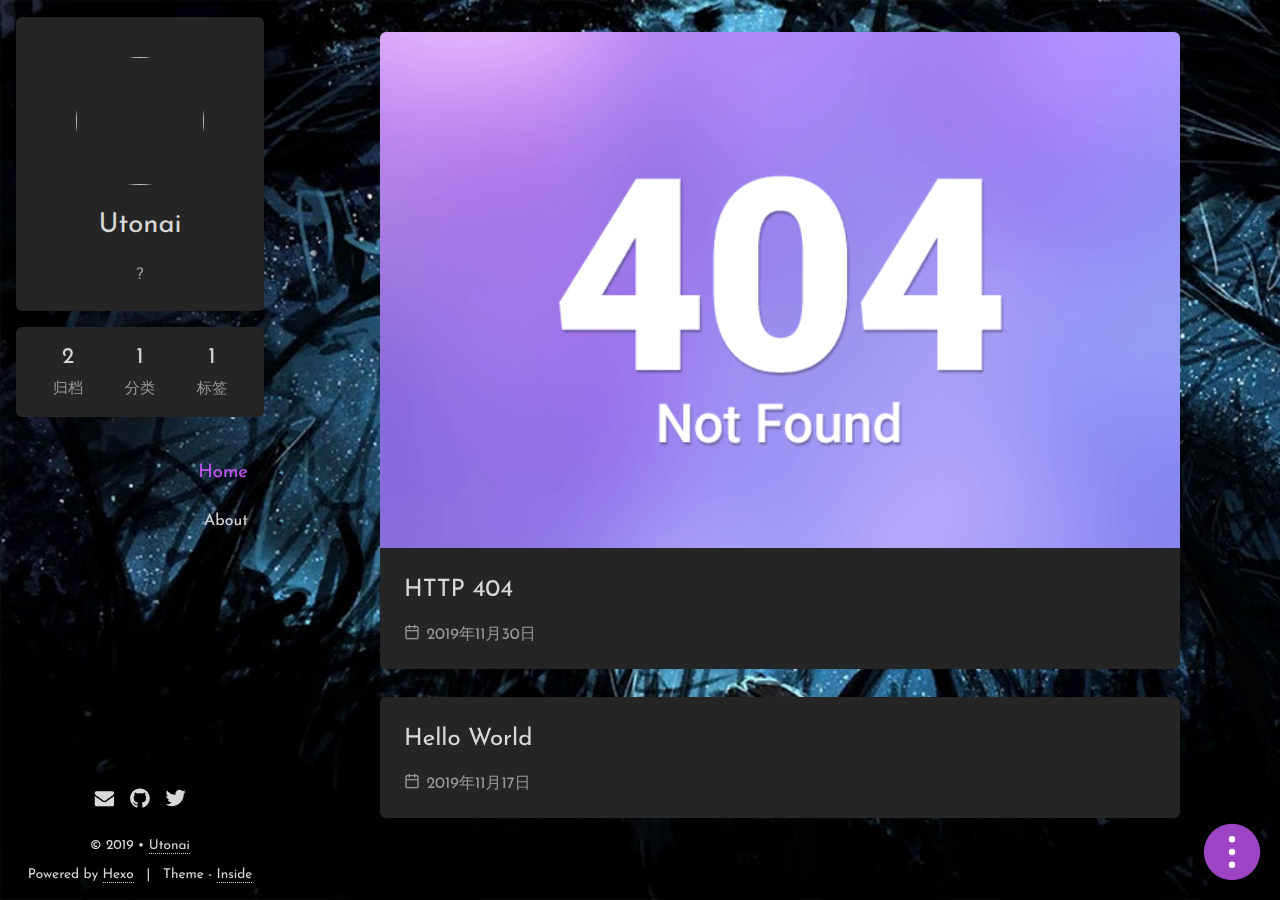
==== index.html @ 96c7155a "Site updated: 2019-12-01 02:09:12" ====
<!doctype html>
<html lang="zh-Hans">
<head>
<meta charset="utf-8">
<title>Utonai</title>
<base href="/">
<meta name="viewport" content="width=device-width, initial-scale=1, maximum-scale=1, user-scalable=0">
<link rel="canonical" href="http://yoursite.com/">
<link rel="icon" type="image/x-icon" href="/favicon.ico">

<meta property="og:type" content="website">
<meta property="og:title" content="Utonai">
<meta property="og:url" content="http:&#x2F;&#x2F;yoursite.com&#x2F;index.html">
<meta property="og:site_name" content="Utonai">
<meta property="og:locale" content="zh-CN">
<meta property="og:image" content="https:&#x2F;&#x2F;www.gravatar.com&#x2F;avatar&#x2F;37f7db5474f10c8916a2327aef70e1d9?s&#x3D;160">
<meta name="twitter:card" content="summary">
<meta name="twitter:image" content="https:&#x2F;&#x2F;www.gravatar.com&#x2F;avatar&#x2F;37f7db5474f10c8916a2327aef70e1d9?s&#x3D;160">


<link href="//fonts.googleapis.com/css?family=Baloo+Bhaijaan|Inconsolata|Josefin+Sans|Montserrat|Source+Code+Pro" rel="stylesheet">
<link href="/styles.6d727dade1159bc77736.css" rel="stylesheet">
<link rel="stylesheet" href="/theme.0e600fcb219530460d60.css">
<script src="/config.42f0c1e084288ba8e348.js"></script>

</head>
<body lang="zh-Hans">
<is-a></is-a>
<script src="/runtime.ee6f73bc31187f12810a.js"></script>
<script src="/polyfills.14df1390f4da8e838f05.js"></script>
<script src="/main.0c926d87f8cb6ab96db0.js"></script>
</body>
</html>
---- styles.6d727dade1159bc77736.css ----
body,html{height:100%}@media print{body,html{height:auto}}html{font-size:16px}@media screen and (max-width:359px){html{font-size:12px}}body{margin:0;font-family:sans-serif;text-rendering:geometricPrecision;-webkit-font-smoothing:antialiased;-webkit-text-size-adjust:100%}@media print{body{background:none!important;color:#000!important}}h1,h2,h3,h4,h5,h6{font-weight:400;line-height:1.5}h1{font-size:2rem}h2{font-size:1.75rem}h3{font-size:1.5rem}h4{font-size:1.25rem}h5,h6{font-size:1rem}a{color:inherit;text-decoration:none;cursor:pointer}canvas,iframe,video{display:block;margin:auto;max-width:100%}img{max-width:100%}blockquote{margin:0;padding:0}table{border-spacing:0;border-collapse:collapse;font-size:inherit}td,th{padding:0}code,pre{font-size:85%;-webkit-font-smoothing:initial;-moz-osx-font-smoothing:initial}code{padding:.2em .4em;border-radius:3px}pre{padding:.75rem 1rem;line-height:0;border:1px solid;border-color:inherit}pre pre{border:0}pre code{background:none;margin:0;padding:0;color:inherit}:focus{outline:none}::-webkit-scrollbar{width:8px;height:6px}@media (max-width:676px){::-webkit-scrollbar{width:0;height:0;background:none}}::-webkit-scrollbar-thumb{border-radius:3px}input{border:0;background:none;color:inherit;font-family:inherit;line-height:1.4}input::-webkit-input-placeholder{color:inherit;opacity:.5}@font-face{font-weight:400;font-style:normal;font-family:Icon;src:url([data-uri]) format("woff")}.bf:before{color:inherit;text-transform:none;font-style:normal;font-family:Icon}.icon-exit:before{content:"\E928"}.icon-external:before{content:"\E929"}.icon-check:before{content:"\E92A"}.icon-circle:before{content:"\E92B"}.icon-link:before{content:"\E906"}.icon-at:before{content:"\E927"}.icon-image:before{content:"\E905"}.icon-loader:before{content:"\E902"}.icon-author:before{content:"\E900"}.icon-cate:before{content:"\E901"}.icon-hash:before{content:"\E903"}.icon-dot:before{content:"\E904"}.icon-next:before{content:"\E907"}.icon-previous:before{content:"\E908"}.icon-down:before{content:"\E909"}.icon-up:before{content:"\E90A"}.icon-search:before{content:"\E90B"}.icon-calendar:before{content:"\E90C"}.icon-eye:before{content:"\E90D"}.icon-clock:before{content:"\E90E"}.icon-sidebar:before{content:"\E926"}.icon-toc:before{content:"\E925"}.icon-wechat:before{content:"\E91C"}.icon-paypal:before{content:"\E919"}.icon-bitcoin:before{content:"\E91B"}.icon-soundcloud:before{content:"\E90F"}.icon-pinterest:before{content:"\E91A"}.icon-youtube:before{content:"\E916"}.icon-tumblr:before{content:"\E914"}.icon-linkedin:before{content:"\E915"}.icon-myspace:before{content:"\E917"}.icon-disqus:before{content:"\E918"}.icon-hangouts:before{content:"\E910"}.icon-email:before{content:"\E911"}.icon-facebook:before{content:"\E912"}.icon-dribbble:before{content:"\E913"}.icon-telegram:before{content:"\E91D"}.icon-qq:before{content:"\E91E"}.icon-instagram:before{content:"\E91F"}.icon-weibo:before{content:"\E920"}.icon-googleplus:before{content:"\E921"}.icon-feed:before{content:"\E922"}.icon-twitter:before{content:"\E923"}.icon-github:before{content:"\E924"}.bk{position:relative}.bg{position:fixed;top:0;left:0;z-index:1;overflow-x:hidden;overflow-y:auto;-webkit-overflow-scrolling:touch;width:100%;height:100%}.bg img{position:absolute;transition:transform .3s cubic-bezier(.2,0,.2,1);-ms-transform-origin:0 0;transform-origin:0 0}.bg:after{content:"";position:absolute;left:0;right:0;bottom:0;top:0;z-index:-1;transition:opacity .3s;opacity:0}.bh{cursor:zoom-out}.bh:after{opacity:1}.bi{word-wrap:break-word;line-height:1.8}.bi h2,.bi h3,.bi h4,.bi h5,.bi h6{margin:2rem 0 1rem;font-weight:700}.bi h2 a:last-child,.bi h3 a:last-child,.bi h4 a:last-child,.bi h5 a:last-child,.bi h6 a:last-child{visibility:hidden;border:0}.bi h2 a:last-child:active,.bi h2 a:last-child:focus,.bi h2 a:last-child:hover,.bi h3 a:last-child:active,.bi h3 a:last-child:focus,.bi h3 a:last-child:hover,.bi h4 a:last-child:active,.bi h4 a:last-child:focus,.bi h4 a:last-child:hover,.bi h5 a:last-child:active,.bi h5 a:last-child:focus,.bi h5 a:last-child:hover,.bi h6 a:last-child:active,.bi h6 a:last-child:focus,.bi h6 a:last-child:hover{color:inherit}.bi h2 a:last-child:active:after,.bi h2 a:last-child:focus:after,.bi h2 a:last-child:hover:after,.bi h3 a:last-child:active:after,.bi h3 a:last-child:focus:after,.bi h3 a:last-child:hover:after,.bi h4 a:last-child:active:after,.bi h4 a:last-child:focus:after,.bi h4 a:last-child:hover:after,.bi h5 a:last-child:active:after,.bi h5 a:last-child:focus:after,.bi h5 a:last-child:hover:after,.bi h6 a:last-child:active:after,.bi h6 a:last-child:focus:after,.bi h6 a:last-child:hover:after{opacity:1;transition:opacity .15s}.bi h2 a:last-child:after,.bi h3 a:last-child:after,.bi h4 a:last-child:after,.bi h5 a:last-child:after,.bi h6 a:last-child:after{padding-left:.2em;content:"\E906";vertical-align:-16%;font-style:normal;font-family:Icon;line-height:1;opacity:.63}.bi h2:active a,.bi h2:focus a,.bi h2:hover a,.bi h3:active a,.bi h3:focus a,.bi h3:hover a,.bi h4:active a,.bi h4:focus a,.bi h4:hover a,.bi h5:active a,.bi h5:focus a,.bi h5:hover a,.bi h6:active a,.bi h6:focus a,.bi h6:hover a{visibility:visible}.bi>iframe,.bi>video{margin:2em auto}.bi img{vertical-align:text-bottom}.bi hr{margin:2.5em auto;width:4px;height:4px;border:0;border-radius:3px;background-color:currentColor;box-shadow:1em 0 0 0 currentColor,-1em 0 0 0 currentColor}.bi blockquote{position:relative;margin:2em 0;padding-left:24px}.bi blockquote:before{position:absolute;left:0;top:0;width:4px;bottom:0;background-color:currentColor;content:"";opacity:.2}.bi blockquote footer cite{word-break:break-all}.bi blockquote footer cite:before{padding:0 .3em;content:"\2014"}@media print{.bi blockquote{margin:2em 1em;font-style:italic;color:#555}}.bi ol,.bi ul{padding-left:2em}.bi ol>li{list-style-type:decimal}.bi ol>li>ol>li{list-style-type:lower-alpha}.bi ol>li>ol>li>ol>li{list-style-type:lower-roman}.bi a{border-bottom:1px dotted;transition:color .15s,border-color .15s,opacity .15s}.bi a:active,.bi a:focus,.bi a:hover{border-bottom-style:solid}.bi>pre{overflow-x:auto}.bi>pre code{color:inherit;background-color:inherit}@media print{.bi{line-height:1.5}.bi a{border-bottom:0}.bi a[href^=http]:after,.bi a[href^=https] .bi a[href^="//"]:after{content:" ("attr(href)")"}}.bj:first-letter{float:left;margin:.3rem .4rem 0 0;font-size:2.9rem;line-height:1}@media print{.bj:first-letter{font-size:2.6rem}}.article-img{display:block;margin:auto;cursor:zoom-in}.article-img+figcaption{display:block;margin-top:.75em;text-align:center;font-size:.85em;opacity:.63}.article-bounded{margin:1.5em 0;border-color:inherit}.article-bounded>div{overflow-x:auto}@media print{.article-bounded>div{box-shadow:none!important;overflow-x:visible}}@media (max-width:676px){.article-bounded{overflow-x:auto;margin:1.5em -1.5rem}.article-bounded>div{display:table;overflow-x:inherit;padding:0 1.5rem;min-width:100%;box-shadow:none!important}}.article-table{border-color:inherit}.article-table table{margin:auto;min-width:100%;border-color:inherit}.article-table td,.article-table th{padding:.5em 1em;border:1px solid;border-color:inherit}.article-table td:first-child,.article-table th:first-child{border-left-width:0}@media (max-width:676px){.article-table td:first-child,.article-table th:first-child{border-left-width:1px}}.article-table th{text-align:inherit;white-space:nowrap;font-weight:700}.article-table td{white-space:pre}.article-table th[align=center]{text-align:center}.article-table th[align=right]{text-align:right}@media print{.article-table{text-align:center}.article-table table{display:inline-table;min-width:auto;border:1px solid;text-align:left}.article-table td,.article-table th{white-space:normal;border:1px solid;padding:.5em}.article-table tr:nth-child(2n){background:none!important}}.highlight{position:relative;margin:1rem}.highlight>div{overflow-x:auto}.highlight code{background:none}.highlight pre{margin:0;border:0}@media print{.highlight pre{padding-left:0;padding-right:0;white-space:pre-wrap}}.highlight .gutter{text-align:right;-webkit-user-select:none;-moz-user-select:none;-ms-user-select:none;user-select:none}.highlight .gutter pre{padding:.75rem .25rem .75rem .75rem}@media print{.highlight .gutter{display:none}}.highlight figcaption{padding:.5rem 1rem;font-size:85%}.highlight figcaption a{float:right;border:0}@media print{.highlight figcaption{padding-left:0;padding-right:0}}.highlight .emphasis{font-style:italic}.highlight .strong{font-weight:700}@media print{.highlight{border:0!important}}.gist .gist-meta{background:none!important}.gist .gist-file{border-color:#eee!important;border-radius:3px!important}.gist .gist-data{padding:.4em 0!important;border-color:#eee!important;border-radius:3px 3px 0 0!important}.bl{display:block;overflow-x:hidden}.bl,.bn{position:relative;height:100%}.bn{margin-left:280px;-ms-transform-origin:0 42%;transform-origin:0 42%}@media (max-width:975px){.bn{margin:0}}@media print{.bn{margin:0}}.bm,.br{height:100%}.br{overflow-y:auto;-webkit-overflow-scrolling:touch}.bq{position:relative;display:block;margin:2rem auto;max-width:660px;min-width:640px}@media (max-width:676px){.bq{margin:0;max-width:none;min-width:auto}}@media print{.bq{margin:0 auto;max-width:680px}}.bp{position:absolute;top:0;right:0;left:0;height:100%}@media (max-width:676px){.bo:before{position:absolute;top:1.6rem;bottom:1.6rem;left:-1.6rem;z-index:-1;width:100%;background-color:hsla(0,0%,100%,.2);content:""}.bo .br,.bo:before{border-radius:.85rem}.bo .br{overflow-y:hidden;transition:border-radius .4s}}.bs{position:relative;display:block;margin-left:1.5rem;padding:.5rem 0;line-height:2rem;transition:color .15s}.bs:before{position:absolute;top:1.5rem;left:-1rem;content:"-";opacity:.63;-ms-transform:translateY(-50%);transform:translateY(-50%)}.bu{float:left;padding-right:.5rem;white-space:nowrap;letter-spacing:1px;font-size:.85rem;opacity:.63}.bt{display:table-cell;font-size:1.15rem}.bv{padding:2px;width:8rem;height:8rem;border-radius:50%;vertical-align:bottom}@media (max-width:676px){.bv{border-color:hsla(0,0%,100%,.618)!important}}.bw{display:block}.bx{border-radius:6px;padding:2.15rem}@media (max-width:676px){.bx{border-radius:0;padding:1.5rem}}.by{position:relative;display:block;padding:1rem 2.15rem 2.15rem}@media (max-width:676px){.by{padding:1rem 1.5rem 1.5rem}}@media print{.by{display:none}}.bz{display:block;padding:1rem;border-radius:3px;text-align:center;line-height:1.8;transition:background-color .15s;-webkit-user-select:none;-moz-user-select:none;-ms-user-select:none;user-select:none}.bz:active,.bz:focus,.bz:hover{color:#fff}.ca{padding-bottom:4rem;line-height:1.6}.cb{display:block;margin:2rem 0;padding:1rem 1.5rem;border-left:3px solid rgba(0,0,0,0);border-radius:3px;word-break:break-word;line-height:1.8}@media print{.cb{display:none}}.cf{margin:0;padding:0}.cd{overflow:hidden;list-style:none}.ce{float:left}.ce span{margin:0 .6em 0 .2em}.cc{display:table-cell}.cg{position:fixed;right:1rem;bottom:1rem;z-index:1;color:#fff;text-align:center;-webkit-tap-highlight-color:transparent}@media print{.cg{display:none}}.ci{width:4rem;height:4rem;cursor:pointer}.cj{-webkit-animation:1s both;animation:1s both;-webkit-animation-name:ch;animation-name:ch}.co{z-index:-1;display:block;width:4rem;height:4rem}.cl{transform:translate3d(2rem,2rem,0)}.cl circle{transition:all .15s cubic-bezier(0,0,.382,1.618);fill:#fff}.cm{font-size:1.2rem;line-height:1;-ms-transform:translateY(.382em);transform:translateY(.382em);fill:#fff;text-anchor:middle}.cm tspan{font-size:.75rem;font-family:inherit}.cn{opacity:.9;-ms-transform:rotate(-90deg);transform:rotate(-90deg);-ms-transform-origin:50% 50%;transform-origin:50% 50%;stroke-width:1px;fill:none}.ck{opacity:.8}.cp span{position:absolute;z-index:-1;width:2.8rem;height:2.8rem;border-radius:50%;background-color:rgba(0,0,0,.8);box-shadow:0 2px 4px 1px rgba(0,0,0,.2);font-size:1.5rem;line-height:2.8rem;opacity:0;cursor:pointer;transition:.4s cubic-bezier(0,0,.382,1.618);transition-property:transform,opacity}.cp span:before{font-size:inherit}.cp span:nth-child(3n-2){top:0;right:0}.cp span:nth-child(3n-1){top:0;left:0}.cp span:nth-child(3n){bottom:0;left:0}.cq span{opacity:1}.cq span:first-child{transform:translate3d(0,-140%,0)}.cq span:nth-child(2){transform:translate3d(-98.99495%,-98.99495%,0)}.cq span:nth-child(3){transform:translate3d(-140%,0,0)}.cq span:nth-child(4){transform:translate3d(0,-280%,0)}.cq span:nth-child(5){transform:translate3d(-107.15136%,-258.68627%,0)}@-webkit-keyframes ch{to{transform:rotateY(1turn)}}@keyframes ch{to{transform:rotateY(1turn)}}.cw{display:-ms-flexbox;display:flex;-ms-flex-pack:center;justify-content:center;margin:2rem 0}.cw,.cx{text-align:center}.cx{margin:0 2px;width:2.4rem;height:2.4rem;border-radius:50%;line-height:2.4rem}.cx:active,.cx:focus,.cx:hover,.cy{color:#fff}.cy,.cz{pointer-events:none}.cz:before{content:"\E904";font-family:Icon}.db:before{content:"\E908";font-family:Icon}.da:before{content:"\E907";font-family:Icon}.dc{display:block;overflow:hidden;margin-bottom:1.75rem;border-radius:6px}@media (max-width:676px){.dc{margin:1rem}}.di{margin:0;font-weight:400;-webkit-tap-highlight-color:transparent}.di a{padding:1.5rem 1.5rem 0;transition:color .15s}.dh,.di a{display:block}.dd{padding:0 1.5rem;opacity:.8}.de{margin:1em 1.5rem 0;padding-bottom:1.5rem;opacity:.63}.df{display:inline-block;margin-right:1rem}.dg{margin-right:.4rem}.dj{position:relative;display:block;margin:4rem 0 1.5rem;text-align:center}@media print{.dj{display:none}}.do{margin:0;font-size:1.1rem;line-height:2}.dl{display:inline-block;padding-top:1rem}.dm{overflow:hidden;border:1px solid;border-color:inherit;border-radius:6px;box-shadow:3px 4px 11px rgba(42,43,51,.1);-webkit-animation:.2s both;animation:.2s both;-webkit-animation-name:dk;animation-name:dk}.dn{position:absolute;right:0;bottom:3.6rem;left:0;margin:auto;max-width:24rem;border-color:inherit}.dm div{padding:1rem 1.5rem;text-align:left;line-height:1.5}@media (max-width:676px){.dm div{padding:1rem}}.dm a{border-radius:3px;transition:background-color .15s,color .15s}.dp{position:relative;padding:0 1rem;border-color:inherit;font-size:1.1rem;transition:color .15s}.dp,.dq{display:inline-block}.dq{box-sizing:border-box;border:1px solid;border-color:inherit;border-radius:2.6rem;white-space:nowrap;font-size:.85rem;line-height:2.6rem}.dp:after{position:absolute;top:50%;right:0;height:1.4rem;border-left:1px solid;border-color:inherit;content:"";-ms-transform:translateY(-50%);transform:translateY(-50%)}.dp:first-child{padding-left:1.25rem}.dp:last-child{padding-right:1.25rem}.dp:last-child:after{content:none}.dp:before{vertical-align:middle;font-size:1.4rem}@-webkit-keyframes dk{0%{transform:translate3d(0,1rem,0);opacity:0}to{transform:none;opacity:1}}@keyframes dk{0%{transform:translate3d(0,1rem,0);opacity:0}to{transform:none;opacity:1}}.cr,.ct{display:block}.ct{width:100%}.cu{position:relative;display:block;text-align:center}.cu:before{position:absolute;top:50%;left:50%;margin:-.7em 0 0 -.7em;color:inherit;content:"\E902";font-style:normal;font-size:1.4rem;font-family:Icon;opacity:.63;-webkit-animation:1.75s linear infinite;animation:1.75s linear infinite;-webkit-animation-name:cs;animation-name:cs}.cv:before{content:"\E905";-webkit-animation:none;animation:none}@-webkit-keyframes cs{0%{transform:rotate(0)}to{transform:rotate(1turn)}}@keyframes cs{0%{transform:rotate(0)}to{transform:rotate(1turn)}}.dr{position:fixed;top:0;bottom:0;left:0;border-right:1px solid}@media (max-width:975px){.dr{opacity:0;z-index:0}}@media (max-width:676px){.dr{border:0;color:#fff}}@media print{.dr{display:none}}.eb{position:relative;overflow-y:auto;-webkit-overflow-scrolling:touch;margin-right:-1rem;padding-right:1rem;height:100%;width:280px}@media (max-width:676px){.eb{padding-right:1.6rem}}.eb::-webkit-scrollbar{width:0;height:0}.ec{padding:1px 0}.ds{margin:1rem 1rem .5rem;border-radius:6px;text-align:center}@media (max-width:676px){.ds{border:0;background:none!important}}.dt{display:inline-block;margin-top:2.4rem}.dv{display:block;margin:1.5rem 0;white-space:nowrap;font-size:1.714285rem;transition:color .15s}@media (max-width:676px){.dv{color:#fff!important}}.du{padding:0 1.5rem 1.5rem;line-height:1.5;opacity:.63}.eg{display:-ms-flexbox;display:flex;-ms-flex-pack:distribute;justify-content:space-around;margin:0 1rem;padding:0 1rem;border-radius:6px;text-align:center;white-space:nowrap;-webkit-tap-highlight-color:transparent;-webkit-user-select:none;-moz-user-select:none;-ms-user-select:none;user-select:none}@media (max-width:676px){.eg{background:none!important}}.eh{position:relative;padding:1.25rem 0;min-width:24%;border-radius:6px}.eh:after{position:absolute;right:0;bottom:0;left:0;margin:auto;width:62%;height:.3rem;content:"";transition:transform .4s;-ms-transform:scaleY(0);transform:scaleY(0);-ms-transform-origin:bottom center;transform-origin:bottom center;border-radius:3px 3px 0 0;background-color:currentColor}.eh span{display:block;margin:0 .5rem;line-height:1}.eh span:first-child{margin-bottom:.75rem;font-size:1.4rem}.eh span:last-child{font-size:.95rem;opacity:.63}@media (max-width:676px){.eh:after{left:-.2rem;right:-.2rem;top:.5rem;bottom:.5rem;width:auto;height:auto;border-radius:6px;background-color:hsla(0,0%,100%,.1)!important}}.eh:active:after,.eh:focus:after,.eh:hover:after,.ei:after{-ms-transform:scaleX(1);transform:scaleX(1)}@media (max-width:676px){.eh:active,.eh:focus,.eh:hover,.ei{color:#fff!important}}.ed{margin:2rem 0 3rem;-webkit-tap-highlight-color:transparent;-webkit-user-select:none;-moz-user-select:none;-ms-user-select:none;user-select:none}.ee{position:relative;display:block;padding-right:2rem;text-align:right;text-transform:capitalize;line-height:3rem;border-color:inherit;transition:all .15s}.ee:after{position:absolute;top:50%;right:0;width:7px;height:7px;border-radius:50%;content:"";-ms-transform:translate(50%,-50%);transform:translate(50%,-50%)}@media (max-width:676px){.ee{padding-left:3rem;text-align:left}.ee:before{position:absolute;top:0;right:0;width:100%;height:100%;background:linear-gradient(90deg,hsla(0,0%,100%,.1),rgba(0,0,0,0))!important;content:"";transition:transform .4s;-ms-transform:scaleX(0);transform:scaleX(0);-ms-transform-origin:0 50%;transform-origin:0 50%}.ee:after{content:none}}.ee:active,.ee:focus,.ee:hover,.ef{font-size:1.168rem}.ee:active:after,.ee:focus:after,.ee:hover:after,.ef:after{background-image:none}@media (max-width:676px){.ee:active,.ee:focus,.ee:hover,.ef{font-size:inherit;color:#fff!important}.ee:active:before,.ee:focus:before,.ee:hover:before,.ef:before{-ms-transform:scaleX(1);transform:scaleX(1)}}.dw{padding:1rem 1rem .75rem;text-align:center;line-height:1.4em}.dw>p{margin:.25rem 0 0;font-size:.85rem}.dw>p a{border-color:inherit}@media (max-width:676px){.dw>p a:active,.dw>p a:focus,.dw>p a:hover{color:#fff;border-color:#fff}}.dy+.dy:before{padding:0 .8rem;content:"|"}.dx{position:absolute;right:1rem;bottom:0;left:0}.dz{margin:0 1rem 1rem;-webkit-user-select:none;-moz-user-select:none;-ms-user-select:none;user-select:none}.ea{display:inline-block;font-size:0;transition:color .15s}.ea:before{margin:0 .4rem;font-size:1.428rem;line-height:1.5}@media (max-width:676px){.ea:active,.ea:focus,.ea:hover{color:#fff!important}}.ej{display:inline-block;margin:0 1rem 1rem 0}.ek{display:block;padding:0 1em;border-radius:3px;line-height:2.4;transition:background-color .15s}.ek:before{margin-right:.2em;content:"\E903";vertical-align:-.1em;font-size:.85em;font-family:Icon;line-height:inherit}.ek :active,.ek:focus,.ek:hover{color:#fff}.el{position:fixed;top:0;right:0;bottom:0;overflow-y:auto;-webkit-overflow-scrolling:touch;-webkit-user-select:none;-moz-user-select:none;-ms-user-select:none;user-select:none;padding:1rem 0;width:252px;transform:translate3d(252px,0,0)}@media print{.el{display:none}}.em{box-shadow:-2px 0 3px rgba(0,0,0,.1)}.en{position:relative;margin:0;padding:0 0 0 1.5em}.eo{padding:0}.eo:before{position:absolute;top:.5em;bottom:.5em;left:1px;width:2px;content:"";transition:transform .4s;-ms-transform:scaleY(0);transform:scaleY(0);-ms-transform-origin:center top;transform-origin:center top}.ep:before{-ms-transform:scaleX(1);transform:scaleX(1)}.eq{display:block;padding:.5em 1em;line-height:1.4}.eq code{white-space:nowrap}.er{float:left;margin-right:4px;font-size:.9rem}.es{display:table-cell}.et{display:block;text-align:center;opacity:.5}.eu{margin:10rem 0 3rem;border:0;font-size:10rem;font-family:monospace}@media (max-width:676px){.eu{font-size:6rem}}.ev{font-size:1.25rem}.ew{display:block}.ez{border-radius:6px;padding:2.15rem}@media (max-width:676px){.ez{border-radius:0;padding:1.5rem}}.fa{position:relative;padding:2.15rem 0;border-color:inherit}@media (max-width:676px){.fa{padding:1.5rem 0}}.fa:first-of-type{margin-top:-2.15rem}@media (max-width:676px){.fa:first-of-type{margin-top:-1.5rem}}.fa:last-of-type{margin-bottom:-2.15rem;padding-bottom:6rem}@media (max-width:676px){.fa:last-of-type{margin-bottom:-1.5rem}}.fa:before{position:absolute;top:0;left:1.5rem;height:100%;border-left:1px solid;border-color:inherit;content:""}.fb{margin:0;line-height:2.4em}.ex,.fb{position:relative}.ex{padding-left:3rem}.ex:hover .ey:after{opacity:1}.ey{top:1.5rem;left:1.5rem;padding:0 .6em;border-radius:2em;color:#fff;text-transform:uppercase;font-weight:600;line-height:2;transform:translate3d(-50%,-50%,0) scale3d(.75,.75,1)}.ey,.ey:after{position:absolute}.ey:after{top:0;right:0;bottom:0;left:0;z-index:-1;border-radius:inherit;content:"";opacity:.63;transition:opacity .4s}.fc{display:block;position:relative;overflow-x:auto;overflow-y:hidden;white-space:nowrap;border-radius:6px}@media (max-width:676px){.fc{border-radius:0}}.fc ::-webkit-scrollbar{width:0;height:0}.ff{padding-bottom:.3rem}.fd{position:relative;display:inline-block;padding:0 2rem;font-size:1.2rem;line-height:3.8;border-color:inherit}.fd:after{margin-left:.5rem;padding:2px 5px;border-radius:3px;border:1px solid;border-color:inherit;content:attr(count);font-size:.85rem}.fd:before{position:absolute;right:0;bottom:0;left:0;margin:auto;width:38%;height:.3rem;content:"";transition:transform .4s;-ms-transform:scaleY(0);transform:scaleY(0);-ms-transform-origin:bottom center;transform-origin:bottom center;border-radius:3px 3px 0 0;background-color:currentColor}.fd:active:before,.fd:focus:before,.fd:hover:before,.fe:before{-ms-transform:scaleX(1);transform:scaleX(1)}.fg{display:block;overflow:hidden;border-radius:6px}@media (max-width:676px){.fg{border-radius:0}}@media print{.fg{background:#fff}}.fi{text-align:center}@media print{.fi{display:none}}.fk{margin:0;padding:4.3rem 2.15rem 2.15rem}.fj{margin-top:-1rem;line-height:2;opacity:.5}.fh{position:relative;padding:.80625rem 2.15rem 2.15rem}@media (max-width:676px){.fh{padding:.5625rem 1.5rem 1.5rem}}@media print{.fh{padding:0}.fh:before{display:block;margin:1rem 0 4rem;content:attr(data-title);text-align:center;font-size:2.2rem}}.fl{display:block;overflow:hidden;border-radius:6px}@media (max-width:676px){.fl{border-radius:0}}@media print{.fl{background:#fff}}.fv{position:relative}@media (max-width:676px){.fv{border-radius:0}}@media print{.fv{display:none}}.fx,.gf{margin:0}.fx{line-height:2}.fy{display:inline-block;margin-right:1rem;transition:color .15s}.fy:before{margin-right:.4rem;font-family:Icon}.gb:before{content:"\E90C"}.fz:before{content:"\E900"}.ga:before{content:"\E901"}.fo{position:relative;padding:.80625rem 2.15rem 2.15rem}@media (max-width:676px){.fo{padding:.5625rem 1.5rem 1.5rem}}@media print{.fo{margin:2rem 4rem;padding:0}.fo:before{display:block;margin:1rem 0 4rem;content:attr(data-title);text-align:center;font-size:2.2rem}}.fp{padding:0 2.15rem}@media (max-width:676px){.fp{padding:0 1.5rem}}@media print{.fp{display:none}}.fu{padding-bottom:1rem}.fq{display:-ms-flexbox;display:flex;padding:1.5rem 0;border-top:1px solid;border-color:inherit;line-height:1.5}@media (max-width:676px){.fq{padding-top:1rem}}.fr{position:relative;-ms-flex:1;flex:1;padding:0 1rem}.fr:after,.fr:before{position:absolute;top:0;font-size:1.4rem;font-family:Icon;line-height:1}.ft:before{left:-.5rem;content:"\E908"}.fs{text-align:right}.fs:after{right:-.5rem;content:"\E907"}.fw .gf{padding:2.15rem 2.15rem 2.15rem}.fw .fx{padding:0 2.15rem;line-height:3}@media (max-width:676px){.fw .fx{padding:0 1.5rem}}.gd{padding-top:37%;background-position:50%;background-size:cover;color:#fff}@media (max-width:676px){.gd{padding-top:30%}}.gd .fx{background-color:rgba(0,0,0,0)}.gd .gc{padding:2.5rem 2.15rem 1rem;background:rgba(0,0,0,.25);background:linear-gradient(180deg,rgba(0,0,0,0),rgba(0,0,0,.75))}@media (max-width:676px){.gd .gc{padding:2rem 1.5rem 1rem}}.ge{margin:.7rem 0 1rem;height:2px;border:0;background:#fff;opacity:.5;-webkit-animation:.4s both;animation:.4s both;-webkit-animation-name:fn;animation-name:fn}@media (max-width:676px){.ge{margin:.5rem 0 1rem}}@-webkit-keyframes fn{0%{transform:scale3d(.8,.8,1)}to{transform:none}}@keyframes fn{0%{transform:scale3d(.8,.8,1)}to{transform:none}}.fm,.hb{display:block}.hf{border-radius:6px;padding:2.15rem}@media (max-width:676px){.hf{border-radius:0;padding:1.5rem}}.he{margin:0 0 1.5rem}.hc{display:block;border-radius:6px;padding:2.15rem}@media (max-width:676px){.hc{border-radius:0;padding:1.5rem}}.hd{margin:0 0 1.5rem}.gg{display:block}.gh{position:fixed;top:0;right:0;left:0;z-index:1;overflow-y:auto;height:100%;background-color:rgba(0,0,0,.2)}.gh .gz{margin:3rem auto 2rem;max-width:660px;-webkit-animation:.2s both;animation:.2s both;-webkit-animation-name:gi;animation-name:gi}@media (max-width:676px){.gh .gz{margin:0;max-width:none}}.gw{display:-ms-flexbox;display:flex;padding:.25rem .5rem;white-space:nowrap;border-radius:6px}@media (max-width:676px){.gw{border-radius:0;padding:0 .25rem;max-height:4rem}}.gx{margin-bottom:5px}@media (max-width:676px){.gx{margin-bottom:0;border-bottom:1px solid;border-color:inherit}}.gy{padding:1rem;font-size:1.5rem;opacity:.5;transition:opacity .15s}.gy:active,.gy:focus,.gy:hover{opacity:1}.gt{display:-ms-flexbox;display:flex;-ms-flex-direction:row-reverse;flex-direction:row-reverse;-ms-flex-positive:1;flex-grow:1}.gu{padding:1rem;font-size:1.5rem;opacity:.5;transition:opacity .15s}.gv{-ms-flex-positive:1;flex-grow:1;font-size:1.2rem}.gt:hover .gu,.gv:focus+.gu{opacity:1}.ha{overflow:hidden;padding-bottom:1px;border-color:inherit;border-radius:6px}@media (max-width:676px){.ha{border-radius:0;overflow-y:auto;-webkit-overflow-scrolling:touch;max-height:calc(100vh - 4rem)}}.gj{border-color:inherit;padding:2.15rem}@media (max-width:676px){.gj{padding:1.5rem}}.gl{display:-ms-flexbox;display:flex;-ms-flex-pack:justify;justify-content:space-between;margin-top:-1rem;padding:1rem 0;font-size:1.2rem}.gm{border-bottom:2px dashed;border-color:inherit}.gk{height:1.5rem}.gn{position:relative;display:-ms-flexbox;display:flex;padding:1.5rem 0;border-bottom:1px solid;border-color:inherit}@media (max-width:676px){.gn{padding:1rem 0}}.gn:last-of-type{padding-bottom:0;border:0}.go{-ms-flex:1;flex:1}.gr{margin-right:1.5rem;width:6rem;height:6rem;border-radius:3px;background-position:50%;background-size:auto 100%}@media (max-width:676px){.gr{margin-right:1rem}}.gs{font-size:1.2rem;transition:color .15s}.gq,.gs{display:block}.gq{line-height:2.4;opacity:.63}.gp em,.gs em{color:#dc3545;font-style:normal}.gp{word-break:break-word}@-webkit-keyframes gi{0%{transform:translate3d(0,-4rem,0);opacity:0}to{transform:none;opacity:1}}@keyframes gi{0%{transform:translate3d(0,-4rem,0);opacity:0}to{transform:none;opacity:1}}
---- theme.0e600fcb219530460d60.css ----
body{color:#d8d8d8}.y:after,.z{background:#252525}.x{border-color:rgba(0,0,0,0)}.w:after{box-shadow:0 0 0 1px rgba(0,0,0,0)}.article-bounded ::-webkit-scrollbar-thumb{background-color:rgba(0,0,0,0)}.article-bounded ::-webkit-scrollbar-thumb:hover{background-color:#d8d8d8}.article-bounded>div{box-shadow:inset 0 0 0 1px rgba(0,0,0,0)}body{font-family:'Josefin Sans','PingFang SC',Microsoft YaHei}.highlight figcaption,code,pre{font-family:Source Code Pro}.c:after,.d,body{background:#202020 url(/RASeed.jpg);background-size: cover;background-repeat: no-repeat;}@media (max-width:676px){.p{background:#202020 url(/RASeed.jpg)}}::-moz-selection{background-color:#c455f6;color:#fff}::selection{background-color:#c455f6;color:#fff}::-webkit-scrollbar-thumb{background-color:rgba(196,85,246,.2)}::-webkit-scrollbar-thumb:hover{background-color:rgba(196,85,246,.8)}code{color:#c455f6}.article-table tr:nth-child(2n),code{background-color:rgba(196,85,246,.05)}@media (max-width:676px){.v{background:#262626}}.a:active,.a:focus,.a:hover,.q:active:before,.q:focus:before,.q:hover:before,.r:active:after,.r:focus:after,.r:hover:after,.s:before,.t:after,.u{background-color:#c455f6}.o{background-color:rgba(196,85,246,.1)}.n{background-color:rgba(196,85,246,.05)}.l:active,.l:focus,.l:hover,.m{color:#c455f6}.k{border-color:#c455f6}.j{border-color:rgba(196,85,246,.4)}.h:active,.h:focus,.h:hover,.i{border-color:rgba(196,85,246,.2)}.g a:hover{border-color:#c455f6;color:#c455f6}.f{stroke:#c455f6}.e{fill:#c455f6}.b{max-width:800px}.highlight{border-radius:3px;color:#d8d8d8}.highlight .gutter{color:#6c6c66}.highlight figcaption{color:#918f88}.highlight figcaption a,.highlight figcaption a:hover{color:#c6c5fe}.highlight ::-webkit-scrollbar-thumb{background-color:#242422}.highlight ::-webkit-scrollbar-thumb:hover{background-color:#484844}.highlight ::-moz-selection{background-color:#484844;color:inherit}.highlight ::selection{background-color:#484844;color:inherit}.highlight .comment,.highlight .quote{color:#6c6c66}.highlight .deletion,.highlight .name,.highlight .regexp,.highlight .selector-class,.highlight .selector-id,.highlight .tag,.highlight .template-variable,.highlight .variable{color:#ff6c60}.highlight .built_in,.highlight .builtin-name,.highlight .link,.highlight .literal,.highlight .meta,.highlight .number,.highlight .params,.highlight .type{color:#e9c062}.highlight .attribute{color:#ffffb6}.highlight .addition,.highlight .bullet,.highlight .string,.highlight .symbol{color:#a8ff60}.highlight .section,.highlight .title{color:#96cbfe}.highlight .keyword,.highlight .selector-tag{color:#ff73fd}.highlight{background-color:#000000}.highlight figcaption{border-radius:3px 3px 0 0;background-color:#242422}
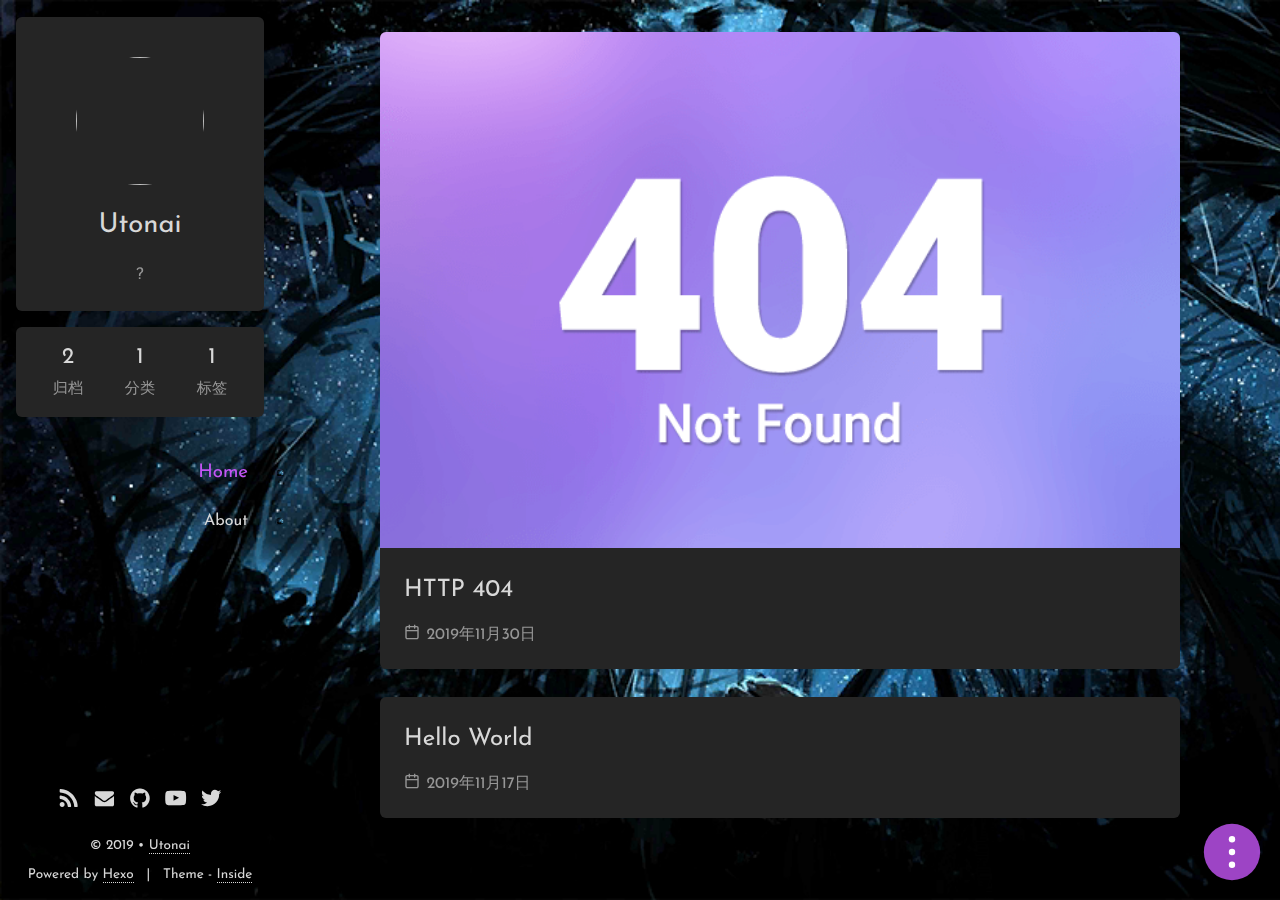
==== commit a72ac09c: "Site updated: 2019-12-15 05:29:13" ====
--- a/index.html
+++ b/index.html
@@ -5,23 +5,25 @@
 <title>Utonai</title>
 <base href="/">
 <meta name="viewport" content="width=device-width, initial-scale=1, maximum-scale=1, user-scalable=0">
-<link rel="canonical" href="http://yoursite.com/">
+<link rel="canonical" href="https://utonai.github.io/">
 <link rel="icon" type="image/x-icon" href="/favicon.ico">
 
 <meta property="og:type" content="website">
 <meta property="og:title" content="Utonai">
-<meta property="og:url" content="http:&#x2F;&#x2F;yoursite.com&#x2F;index.html">
+<meta property="og:url" content="https:&#x2F;&#x2F;utonai.github.io&#x2F;">
 <meta property="og:site_name" content="Utonai">
-<meta property="og:locale" content="zh-CN">
+<meta property="og:locale" content="zh-Hans">
 <meta property="og:image" content="https:&#x2F;&#x2F;www.gravatar.com&#x2F;avatar&#x2F;37f7db5474f10c8916a2327aef70e1d9?s&#x3D;160">
 <meta name="twitter:card" content="summary">
 <meta name="twitter:image" content="https:&#x2F;&#x2F;www.gravatar.com&#x2F;avatar&#x2F;37f7db5474f10c8916a2327aef70e1d9?s&#x3D;160">
 
 
+<link rel="alternate" type="application/atom+xml" title="Utonai" href="/atom.xml">
+
 <link href="//fonts.googleapis.com/css?family=Baloo+Bhaijaan|Inconsolata|Josefin+Sans|Montserrat|Source+Code+Pro" rel="stylesheet">
 <link href="/styles.6d727dade1159bc77736.css" rel="stylesheet">
-<link rel="stylesheet" href="/theme.0e600fcb219530460d60.css">
-<script src="/config.42f0c1e084288ba8e348.js"></script>
+<link rel="stylesheet" href="/theme.4e761db3f852e0bb7920.css">
+<script src="/config.270a229210a295717013.js"></script>
 
 </head>
 <body lang="zh-Hans">
--- a/theme.4e761db3f852e0bb7920.css
+++ b/theme.4e761db3f852e0bb7920.css
@@ -0,0 +1 @@
+body{color:#d8d8d8}.y:after,.z{background:#252525}.x{border-color:rgba(0,0,0,0)}.w:after{box-shadow:0 0 0 1px rgba(0,0,0,0)}.article-bounded ::-webkit-scrollbar-thumb{background-color:rgba(0,0,0,0)}.article-bounded ::-webkit-scrollbar-thumb:hover{background-color:#d8d8d8}.article-bounded>div{box-shadow:inset 0 0 0 1px rgba(0,0,0,0)}body{font-family:'Josefin Sans','PingFang SC',Microsoft YaHei}.highlight figcaption,code,pre{font-family:Source Code Pro}.c:after,.d,body{background:#202020 url(/RASeed.png);background-size: cover;background-repeat: no-repeat;}@media (max-width:676px){.p{background:#202020 url(/RASeed.png)}}::-moz-selection{background-color:#c455f6;color:#fff}::selection{background-color:#c455f6;color:#fff}::-webkit-scrollbar-thumb{background-color:rgba(196,85,246,.2)}::-webkit-scrollbar-thumb:hover{background-color:rgba(196,85,246,.8)}code{color:#c455f6}.article-table tr:nth-child(2n),code{background-color:rgba(196,85,246,.05)}@media (max-width:676px){.v{background:#262626}}.a:active,.a:focus,.a:hover,.q:active:before,.q:focus:before,.q:hover:before,.r:active:after,.r:focus:after,.r:hover:after,.s:before,.t:after,.u{background-color:#c455f6}.o{background-color:rgba(196,85,246,.1)}.n{background-color:rgba(196,85,246,.05)}.l:active,.l:focus,.l:hover,.m{color:#c455f6}.k{border-color:#c455f6}.j{border-color:rgba(196,85,246,.4)}.h:active,.h:focus,.h:hover,.i{border-color:rgba(196,85,246,.2)}.g a:hover{border-color:#c455f6;color:#c455f6}.f{stroke:#c455f6}.e{fill:#c455f6}.b{max-width:800px}.highlight{border-radius:3px;color:#d8d8d8}.highlight .gutter{color:#6c6c66}.highlight figcaption{color:#918f88}.highlight figcaption a,.highlight figcaption a:hover{color:#c6c5fe}.highlight ::-webkit-scrollbar-thumb{background-color:#242422}.highlight ::-webkit-scrollbar-thumb:hover{background-color:#484844}.highlight ::-moz-selection{background-color:#484844;color:inherit}.highlight ::selection{background-color:#484844;color:inherit}.highlight .comment,.highlight .quote{color:#6c6c66}.highlight .deletion,.highlight .name,.highlight .regexp,.highlight .selector-class,.highlight .selector-id,.highlight .tag,.highlight .template-variable,.highlight .variable{color:#ff6c60}.highlight .built_in,.highlight .builtin-name,.highlight .link,.highlight .literal,.highlight .meta,.highlight .number,.highlight .params,.highlight .type{color:#e9c062}.highlight .attribute{color:#ffffb6}.highlight .addition,.highlight .bullet,.highlight .string,.highlight .symbol{color:#a8ff60}.highlight .section,.highlight .title{color:#96cbfe}.highlight .keyword,.highlight .selector-tag{color:#ff73fd}.highlight{background-color:#000000}.highlight figcaption{border-radius:3px 3px 0 0;background-color:#242422}